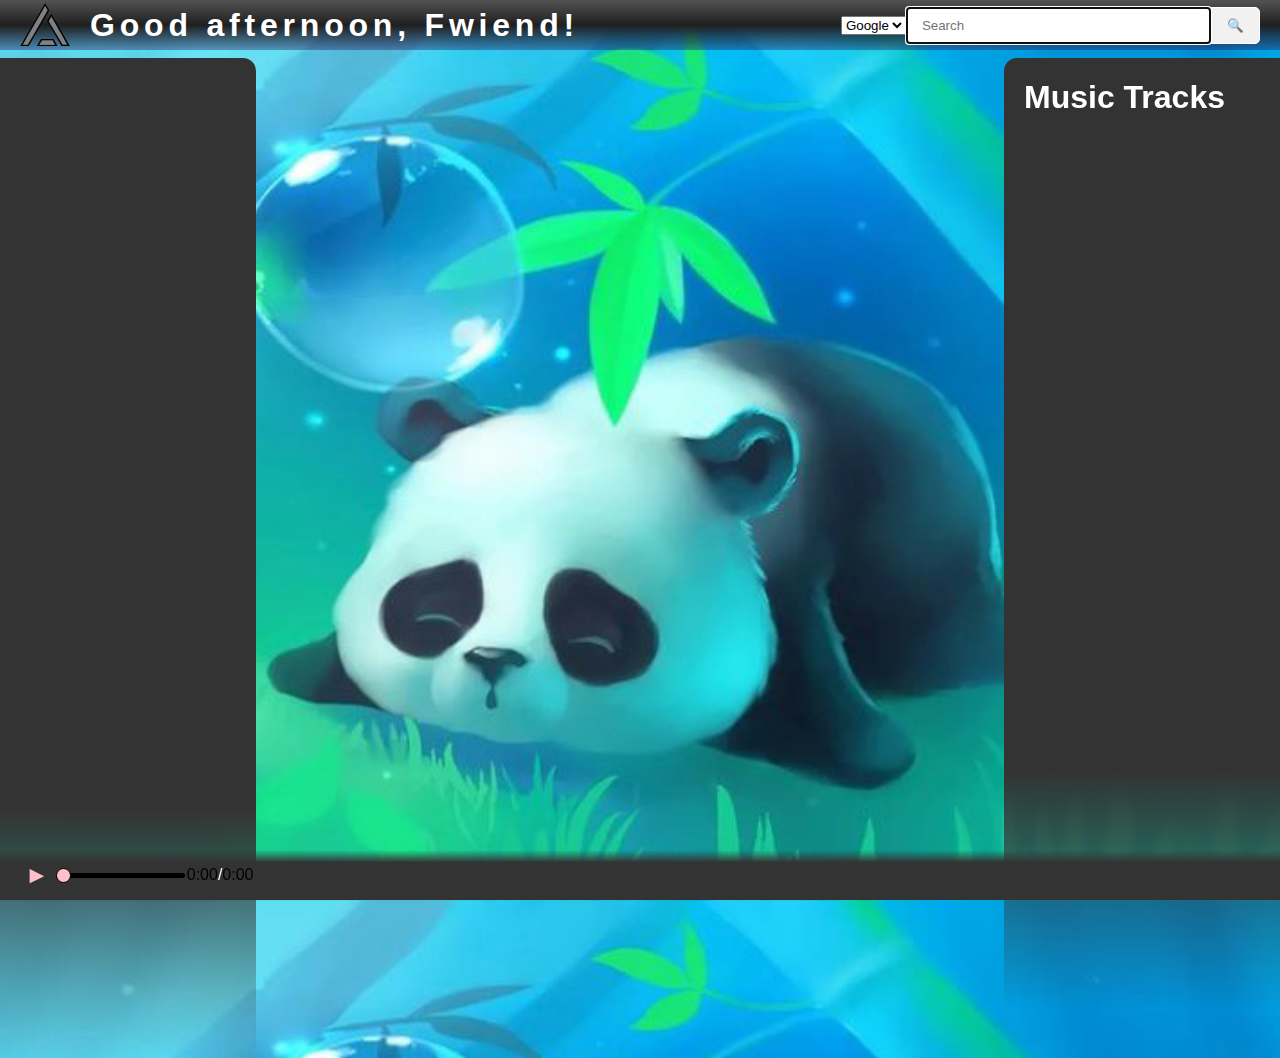
==== index.html @ a7a11f30 "Initial Commit" ====
﻿<!DOCTYPE html>
<html lang="en"> <!--Language English | We use a mix of different types of English from all over the globe-->

<head>

    <!--Information-->
    <title>Home</title>
    <meta name="description" content="A homepage for Argus Operators" />
    <meta name="author" content="Adam Hart" /> <!-- Adam Hart | help@panoptes.live -->
    <!--Favicon-->
    <link rel="icon" href="./rsc/favicon.png" type="image/png" />

    <!-- Fonts -->
    <link href="https://fonts.googleapis.com/css?family=Noto+Color+Emoji|Noto+Sans&display=swap" rel="stylesheet">
    <link href="./font/UserwayDyslexiaFont-Medium.woff" rel="stylesheet">
    <link href="./font/nabla.ttf" rel="stylesheet">

    <!-- Scripts -->
    <script src="./script/index.js" defer></script>
    <script src="./script/tiles.js"></script>
    <script src="./script/music.js"></script>
    <script src="./script/quotes.js"></script>
    <script src="./script/search.js"></script>

    <!-- Stylesheet -->
    <link href="./style.css" rel="stylesheet" type="text/css" />

    <!--META-->
    <meta name="robots" content="noindex, nofollow, noarchive"> <!--Instructs robots not to index, follow or archive this page. For pages that that contain confidential or sensitive information.-->
    <meta charset="UTF-8"> <!--Specifies character encoding of document as UTF-8. This ensures text is correctly interpreted by browsers and agents-->

</head>


<body>

    <div class="top-bar">

        <div class="typewriter">
            <div class="logo-text-container">

                <a href="./">
                    <svg alt="Logo" class="logo" version="1.0" width="608pt" height="608pt" viewBox="0 0 608 608" preserveAspectRatio="xMinYMin meet">
                        <rect id="svgEditorBackground" x="0" y="0" width="608" height="608" style="fill: none; stroke: none;" />
                        <g transform="matrix(0.1 0 0 -0.1 0 608)" fill="#000000" stroke="none">
                            <path d="M2795,5243c-1626,-2816,-2715,-4704,-2729,-4731l-17,-32l506,2l506,3l1230,2130c677,1172,1240,2146,1251,2166l20,36l-247,429c-167.1,251.1,-251,432,-255,437c-3,4,-122,-194,-265,-440Z" />
                            <path d="M3797,4373c-2,-4,-115,-200,-250,-434l-246,-427l870,-1508c479,-830,874,-1512,878,-1517c4,-4,233,-6,509,-5l503,3l-1120,1939c-615,1066,-1124,1943,-1129,1948c-5,5,-12,6,-15,1Z" />
                            <path d="M2335 984 c-115 -201 -227 -397 -248 -435 l-39 -69 1257 0 1256 0 -26 48 c-14 26 -126 220 -248 432 l-223 385 -759 2 -760 2 -210 -365z" />
                        </g>
                        <path style="stroke:black;fill:gray;stroke-width:1px" id="e1_polygon" d="M31.6,545.5l62.5,1.5l243.4,-421.2l-32.4,-55.8Z" />
                        <path style="stroke:black;fill:gray;stroke-width:1px" id="e2_polygon" d="M381.2,200.4l-33.1,57.3l169.5,286.3h58.8Z" />
                        <path style="stroke:black;fill:gray;stroke-width:1px" id="e3_polygon" d="M232.1,547l195.1,1.5l-31.6,-60.3h-128.1Z" />
                    </svg>
                </a>
                <h1 ID="greeting"> Hewwo :3</h1>

            </div>

        </div>

        

        <div class="search-box">

            <select id="search-engine">

                <option value="https://www.google.com/search?q=">Google</option>
                <option value="https://www.bing.com/search?q=">Bing</option>

            </select>

            <input id="search-box" type="text" class="searchertextinput" name="q" size="21" maxlength="120" placeholder="Search">

            <input onclick="search()" type="submit" value="🔍" class="searcherbutton">

        </div>



    </div>

        <div class="left-column" id="left-column-links">



        </div>

        <div class="right-column">

            <h1>Music Tracks</h1>

            <div id="music-list-container">
                <ul id="music-list">
                    <!-- Music tracks will be dynamically added here -->
                </ul>
            </div>

        </div>

        <div class="main-content" id="main-content">

            <div id="quotespace">
                
                

            </div>


        </div>

        <div class="bottom-bar">



            <div class="music-player-wrapper">
                <audio id="audio" src=""></audio>
                <button id="play-btn">&#9658;</button>
                <input id="progress" type="range" min="0" max="100" value="0">
                <span id="current-time"> 0:00 </span> / <span id="duration"> 0:00 </span>

            </div>

            
        </div>

</body>
</html>
---- style.css ----
html, body {
    height: 100%;
}

/* I broke this :( */
body {
    font-family: 'NotoColorEmoji-medium', sans-serif;
    margin: 0;
    padding: 0;
    background-image: url('/rsc/bg.png');
    background-position: center; /* Center the image */
    background-repeat: repeat-y; /* Do not repeat the image */
    background-size: cover; /* Resize the background image to cover the entire container */
    color: #fff
}

/* Style for the top bar */
.top-bar {
    height: 50px;
    background: linear-gradient(to bottom, rgba(83, 83, 83, 1), rgba(31, 31, 31, 1), rgba(45, 17, 91, 0.37));
    display: flex;
    justify-content: space-between;
    color: #fff;
    align-items: center;
    padding-right: 10px;
}

.logo-text-container {
    display: flex;
    align-items: center;
}

.logo {
    float: left;
    height: 50px;
    width: 50px;
    margin: 10px;
    padding: 10px;
}

.greeting {
    font-size: 24px;
    margin: 0;
}

/* Style for the search box */
.search-box {
    width: 33%;
    display: flex;
    align-items: center;
    margin-right: 10px;
}

/* Style for the search input */
#search-box {
    width: 70%;
    padding: 10px 15px;
    border: 1px solid;
}

/* Style for the search button */
.searcherbutton {
    background-color: #F1F1F1;
    color: #ffffff;
    border: solid 1px;
    border-top-right-radius: 5px 5px;
    border-bottom-right-radius: 5px 5px;
    padding: 10px 15px;
    cursor: pointer;
}

    .searcherbutton:hover {
        background: #FF2C58;
    }

/* Style for the bottom bar */
.bottom-bar {
    width: 100%;
    height: 50px;
    background: linear-gradient(to top, rgba(51, 51, 51, 1), rgba(51, 51, 51, 1), rgba(51, 51, 51, 1), rgba(51, 51, 51, 1), rgba(51, 51, 51, 0));
    position: fixed;
    bottom: 0;
    left: 0;
    color: #fff;
    display: flex;
    justify-content: space-between;
    align-items: center;
    padding: 0 20px;
}

/* Music Player */
.music-player-wrapper {
    display: flex;
    align-items: center;
}

.music-player {
    width: 300px;
    background-color: pink;
    border: 3px solid black;
    padding: 20px;
    border-radius: 10px;
}

.player-controls {
    display: flex;
    align-items: center;
    justify-content: space-between;
}

button {
    background-color: transparent;
    color: pink;
    border: none;
    font-size: 24px;
    padding: 5px;
    cursor: pointer;
}

    button:focus {
        outline: none;
    }

input[type=range] {
    -webkit-appearance: none;
    width: 100%;
    height: 5px;
    border-radius: 5px;
    background-color: black;
}

    input[type=range]::-webkit-slider-thumb {
        -webkit-appearance: none;
        width: 15px;
        height: 15px;
        background-color: pink;
        border: 1px solid black;
        border-radius: 50%;
        cursor: pointer;
    }

span {
    color: black;
}

/* Style for the left column */
.left-column {
    border-top-right-radius: 13px;
    border-bottom-right-radius: 13px;
    background: linear-gradient(rgba(51, 51, 51, 1), rgba(51, 51, 51, 1), rgba(51, 51, 51, 1), rgba(51, 51, 51, 1), rgba(51, 51, 51, 0));
    width: 20%;
    min-height: 100%;
    float: left;
    position: sticky;
    margin-top: 8px;
    padding-bottom: 50px;
}

/* Style for the tile */
.tile {
    border-top-right-radius: 9px;
    border-bottom-right-radius: 9px;
    background: linear-gradient(to bottom, rgba(51, 51, 51, 0), rgba(83, 83, 83, 1), rgba(83, 83, 83, 1), rgba(83, 83, 83, 1), rgba(51, 51, 51, 0));
    color: #fff;
    padding: 16px;
    position: relative;
    cursor: pointer;
    margin-top: 8px;
}

.label {
    display: block;
}

/* Style for the submenu */
.submenu {
    display: none;
    border-top-right-radius: 11px;
    border-bottom-right-radius: 11px;
    background: linear-gradient(rgba(45, 17, 91, 0.91), rgba(51, 51, 51, 1), rgba(51, 51, 51, 1), rgba(51, 51, 51, 1), rgba(51, 51, 51, 1), rgba(45, 17, 91, 0.69));
    position: absolute;
    left: 100%;
    top: 0;
    width: 200px;
    padding-top: 3px;
    padding-left: 9px;
    padding-bottom: 9px;
    box-shadow: 0 4px 6px rgba(0, 0, 0, 0.1);
}

/* Show submenu on hover */
.tile:hover .submenu {
    display: block;
}

/* Style for the submenu links */
.submenu a {
    display: block;
    color: #fff;
    text-decoration: none;
    padding: 5px 0;
}

    .submenu a:hover {
        background-color: #555;
    }

.submenu u {
    padding: 3px 10px;
}


/* Style for the right column */
.right-column {
    margin-top: 8px;
    border-top-left-radius: 13px;
    border-bottom-left-radius: 13px;
    background: linear-gradient(rgba(51, 51, 51, 1), rgba(51, 51, 51, 1), rgba(51, 51, 51, 1), rgba(51, 51, 51, 1), rgba(51, 51, 51, 0));
    width: 20%;
    float: right;
    padding-left: 20px;
    padding-bottom: 50px;
    min-height: 100%;
    position: sticky;
    top: 0;
}


/* Style for the main content */
.main-content {
    width: 60%;
    height: 100vh;
    margin-left: 20%;
    margin-right: 20%;
}

#music-list-container {
    position: relative;
}

.track-item {
    list-style: none;
}

.track-link {
    display: inline-block;
    max-width: 100%;
    overflow: hidden;
    text-overflow: ellipsis;
    white-space: nowrap;
    text-decoration: none;
    color: inherit;
}

    .track-link:hover + .track-fullname {
        display: block;
    }

.track-fullname {
    display: none;
    position: absolute;
    background-color: rgba(0, 0, 0, 0.1);
    z-index: 1;
    padding: 2px;
    white-space: normal;
}


.quotespace {


}


/* Typewriter */
.typewriter h1 {
    overflow: hidden; /* Ensures the content is not revealed until the animation */
    white-space: nowrap; /* Keeps the content on a single line */
    margin: 0 auto; /* Gives that scrolling effect as the typing happens */
    letter-spacing: .15em; /* Adjust as needed */
    animation: typing 1.8s steps(333, end);
}

/* The typing effect */
@keyframes typing {
    from {
        width: 0
    }

    to {
        width: 100%
    }
}
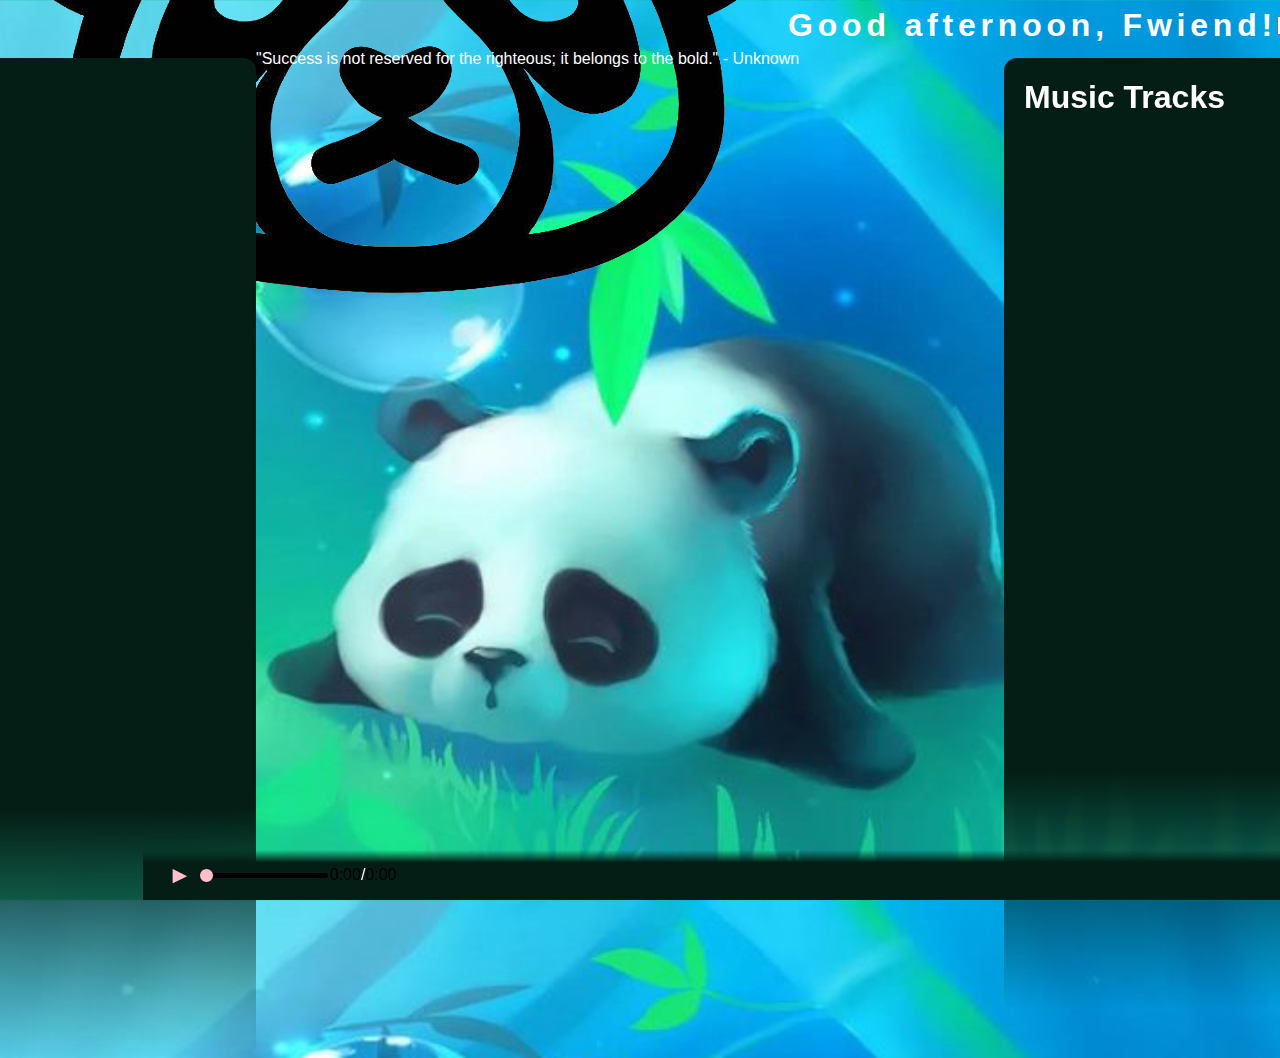
==== commit 2dba53b0: "Update 1" ====
--- a/index.html
+++ b/index.html
@@ -40,17 +40,7 @@
             <div class="logo-text-container">
 
                 <a href="./">
-                    <svg alt="Logo" class="logo" version="1.0" width="608pt" height="608pt" viewBox="0 0 608 608" preserveAspectRatio="xMinYMin meet">
-                        <rect id="svgEditorBackground" x="0" y="0" width="608" height="608" style="fill: none; stroke: none;" />
-                        <g transform="matrix(0.1 0 0 -0.1 0 608)" fill="#000000" stroke="none">
-                            <path d="M2795,5243c-1626,-2816,-2715,-4704,-2729,-4731l-17,-32l506,2l506,3l1230,2130c677,1172,1240,2146,1251,2166l20,36l-247,429c-167.1,251.1,-251,432,-255,437c-3,4,-122,-194,-265,-440Z" />
-                            <path d="M3797,4373c-2,-4,-115,-200,-250,-434l-246,-427l870,-1508c479,-830,874,-1512,878,-1517c4,-4,233,-6,509,-5l503,3l-1120,1939c-615,1066,-1124,1943,-1129,1948c-5,5,-12,6,-15,1Z" />
-                            <path d="M2335 984 c-115 -201 -227 -397 -248 -435 l-39 -69 1257 0 1256 0 -26 48 c-14 26 -126 220 -248 432 l-223 385 -759 2 -760 2 -210 -365z" />
-                        </g>
-                        <path style="stroke:black;fill:gray;stroke-width:1px" id="e1_polygon" d="M31.6,545.5l62.5,1.5l243.4,-421.2l-32.4,-55.8Z" />
-                        <path style="stroke:black;fill:gray;stroke-width:1px" id="e2_polygon" d="M381.2,200.4l-33.1,57.3l169.5,286.3h58.8Z" />
-                        <path style="stroke:black;fill:gray;stroke-width:1px" id="e3_polygon" d="M232.1,547l195.1,1.5l-31.6,-60.3h-128.1Z" />
-                    </svg>
+                    <img src="./rsc/pandoom.png">
                 </a>
                 <h1 ID="greeting"> Hewwo :3</h1>
 
@@ -121,6 +111,7 @@
             </div>
 
             
+
         </div>
 
 </body>
--- a/style.css
+++ b/style.css
@@ -17,7 +17,7 @@
 /* Style for the top bar */
 .top-bar {
     height: 50px;
-    background: linear-gradient(to bottom, rgba(83, 83, 83, 1), rgba(31, 31, 31, 1), rgba(45, 17, 91, 0.37));
+    background: linear-gradient(to bottom, rgba(4, 29, 21, 1), rgb(21, 142, 89, 1), rgba(rgb(32, 218, 136, 0.37)));
     display: flex;
     justify-content: space-between;
     color: #fff;
@@ -70,14 +70,14 @@
 }
 
     .searcherbutton:hover {
-        background: #FF2C58;
+        background: #0f7449;
     }
 
 /* Style for the bottom bar */
 .bottom-bar {
     width: 100%;
     height: 50px;
-    background: linear-gradient(to top, rgba(51, 51, 51, 1), rgba(51, 51, 51, 1), rgba(51, 51, 51, 1), rgba(51, 51, 51, 1), rgba(51, 51, 51, 0));
+    background: linear-gradient(to top, rgb(4, 29, 21, 1), rgba(4, 29, 21, 1), rgba(4, 29, 21, 1), rgba(4, 29, 21, 1), rgba(51, 51, 51, 0));
     position: fixed;
     bottom: 0;
     left: 0;
@@ -147,7 +147,7 @@
 .left-column {
     border-top-right-radius: 13px;
     border-bottom-right-radius: 13px;
-    background: linear-gradient(rgba(51, 51, 51, 1), rgba(51, 51, 51, 1), rgba(51, 51, 51, 1), rgba(51, 51, 51, 1), rgba(51, 51, 51, 0));
+    background: linear-gradient(rgba(4, 29, 21, 1), rgba(4, 29, 21, 1), rgba(4, 29, 21, 1), rgba(4, 29, 21, 1), rgba(51, 51, 51, 0));
     width: 20%;
     min-height: 100%;
     float: left;
@@ -177,7 +177,7 @@
     display: none;
     border-top-right-radius: 11px;
     border-bottom-right-radius: 11px;
-    background: linear-gradient(rgba(45, 17, 91, 0.91), rgba(51, 51, 51, 1), rgba(51, 51, 51, 1), rgba(51, 51, 51, 1), rgba(51, 51, 51, 1), rgba(45, 17, 91, 0.69));
+    background: linear-gradient(rgba(45, 17, 91, 0.91), rgba(4, 29, 21, 1), rgba(4, 29, 21, 1), rgba(4, 29, 21, 1), rgba(4, 29, 21, 1), rgba(45, 17, 91, 0.69));
     position: absolute;
     left: 100%;
     top: 0;
@@ -215,7 +215,7 @@
     margin-top: 8px;
     border-top-left-radius: 13px;
     border-bottom-left-radius: 13px;
-    background: linear-gradient(rgba(51, 51, 51, 1), rgba(51, 51, 51, 1), rgba(51, 51, 51, 1), rgba(51, 51, 51, 1), rgba(51, 51, 51, 0));
+    background: linear-gradient(rgba(4, 29, 21, 1), rgba(4, 29, 21, 1), rgba(4, 29, 21, 1), rgba(4, 29, 21, 1), rgba(51, 51, 51, 0));
     width: 20%;
     float: right;
     padding-left: 20px;
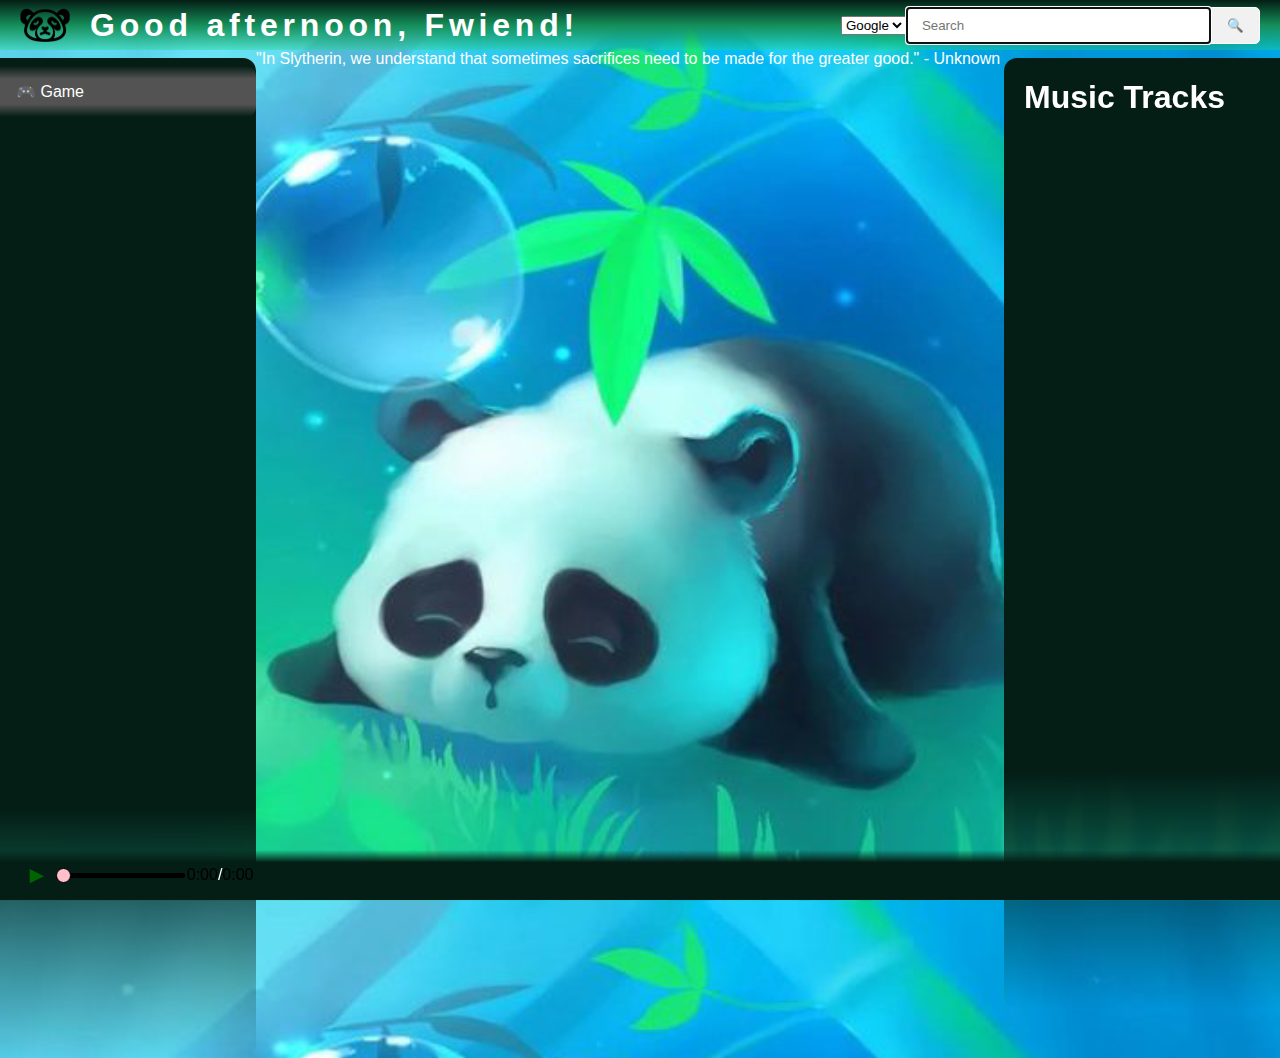
==== commit e674a97d: "Update 3" ====
--- a/index.html
+++ b/index.html
@@ -5,10 +5,10 @@
 
     <!--Information-->
     <title>Home</title>
-    <meta name="description" content="A homepage for Argus Operators" />
+    <meta name="description" content="Pandoom Homepage" />
     <meta name="author" content="Adam Hart" /> <!-- Adam Hart | help@panoptes.live -->
     <!--Favicon-->
-    <link rel="icon" href="./rsc/favicon.png" type="image/png" />
+    <link rel="icon" href="./rsc/pandoom.png" type="image/png" />
 
     <!-- Fonts -->
     <link href="https://fonts.googleapis.com/css?family=Noto+Color+Emoji|Noto+Sans&display=swap" rel="stylesheet">
@@ -40,7 +40,7 @@
             <div class="logo-text-container">
 
                 <a href="./">
-                    <img src="./rsc/pandoom.png">
+                    <img src="./rsc/pandoom.png" alt="logo" class="logo">
                 </a>
                 <h1 ID="greeting"> Hewwo :3</h1>
 
--- a/style.css
+++ b/style.css
@@ -17,7 +17,7 @@
 /* Style for the top bar */
 .top-bar {
     height: 50px;
-    background: linear-gradient(to bottom, rgba(4, 29, 21, 1), rgb(21, 142, 89, 1), rgba(rgb(32, 218, 136, 0.37)));
+    background: linear-gradient(to bottom, rgba(4, 29, 21, 1), rgb(21, 142, 89, 1), rgba(32, 218, 136, 0.37));
     display: flex;
     justify-content: space-between;
     color: #fff;
@@ -32,9 +32,9 @@
 
 .logo {
     float: left;
-    height: 50px;
     width: 50px;
-    margin: 10px;
+    margin-left: 10px;
+    margin-right: 10px;
     padding: 10px;
 }
 
@@ -96,7 +96,7 @@
 
 .music-player {
     width: 300px;
-    background-color: pink;
+    background-color: darkgreen;
     border: 3px solid black;
     padding: 20px;
     border-radius: 10px;
@@ -110,7 +110,7 @@
 
 button {
     background-color: transparent;
-    color: pink;
+    color: darkgreen;
     border: none;
     font-size: 24px;
     padding: 5px;
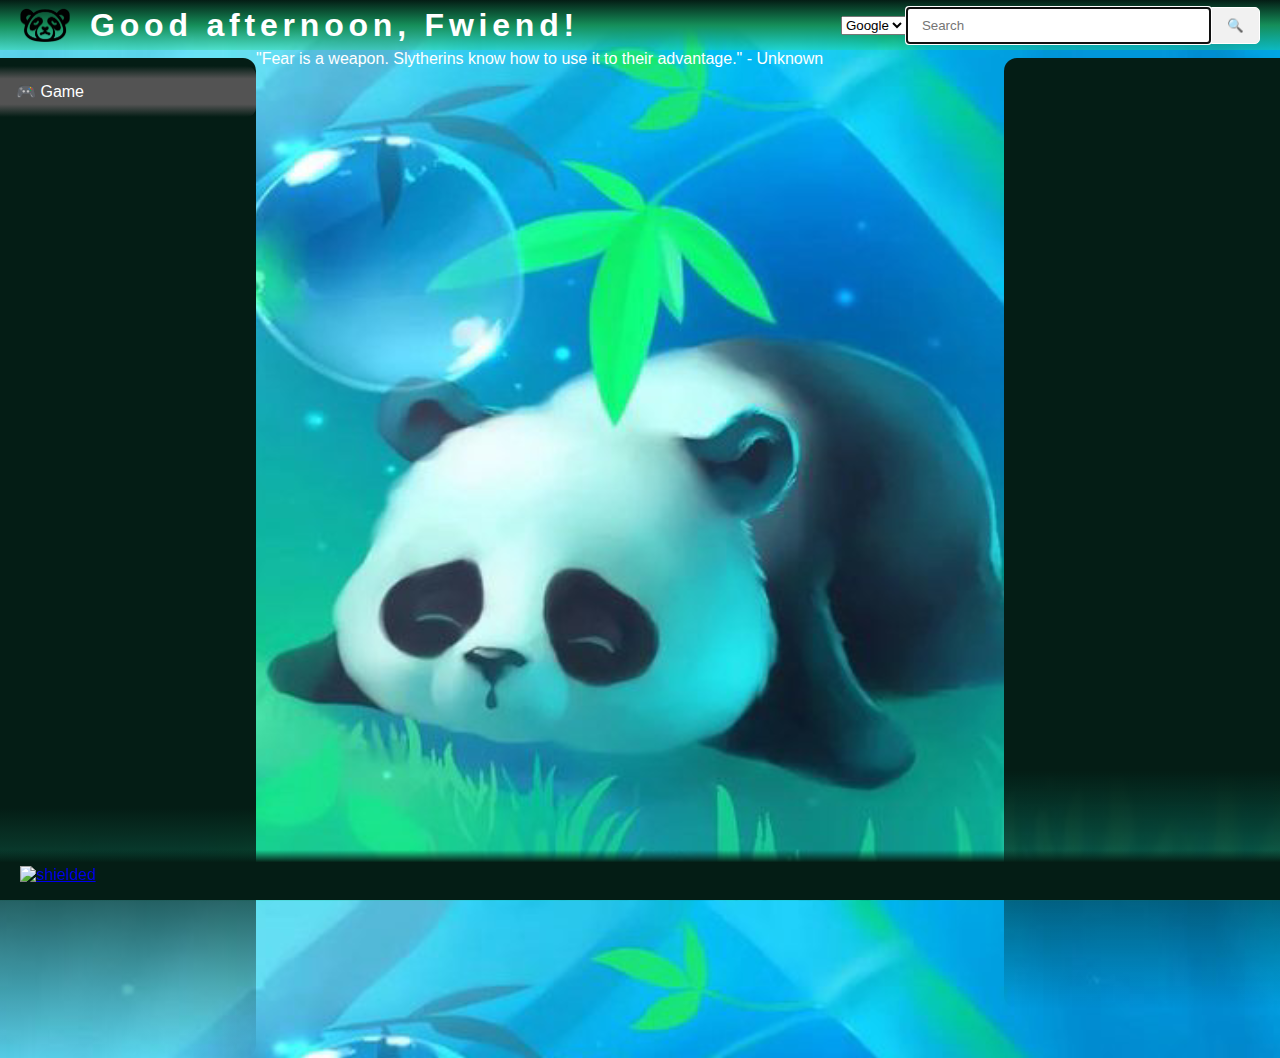
==== commit e48c70c7: "Uhh I guess git missed this>>>????" ====
--- a/index.html
+++ b/index.html
@@ -17,8 +17,6 @@
 
     <!-- Scripts -->
     <script src="./script/index.js" defer></script>
-    <script src="./script/tiles.js"></script>
-    <script src="./script/music.js"></script>
     <script src="./script/quotes.js"></script>
     <script src="./script/search.js"></script>
 
@@ -69,21 +67,25 @@
 
     </div>
 
-        <div class="left-column" id="left-column-links">
+    <div class="left-column" id="left-column-links">
 
+        <!-- Gaming -->
+        <div class="tile">
+            <div class="label"> 🎮 Game </div>
+            <div class="submenu">
+                <p>
+                    <a href="https://store.steampowered.com"> <img class="labelicon" src="/rsc/steam.ico" style="max-width:14px" alt="steam icon"> <u> Steam </u> </a>
+                </p>
+            </div>
 
 
         </div>
 
+    </div>
+
         <div class="right-column">
 
-            <h1>Music Tracks</h1>
-
-            <div id="music-list-container">
-                <ul id="music-list">
-                    <!-- Music tracks will be dynamically added here -->
-                </ul>
-            </div>
+            
 
         </div>
 
@@ -101,16 +103,23 @@
         <div class="bottom-bar">
 
 
+            <a href="#" id="shielded-logo">
+                <img alt="shielded" src="https://shielded.co.nz/img/custom-logo.png" height="40" width="40">
+            </a>
+            <script src="https://staticcdn.co.nz/embed/embed.js"></script>
+            <script>
+    (function () {
+        window.onload = function(){
+            var frameName = new ds07o6pcmkorn({
+                openElementId: "#shielded-logo",
+                modalID: "modal",
+            });
+            frameName.init();
+        }
+    })();
+            </script>
 
-            <div class="music-player-wrapper">
-                <audio id="audio" src=""></audio>
-                <button id="play-btn">&#9658;</button>
-                <input id="progress" type="range" min="0" max="100" value="0">
-                <span id="current-time"> 0:00 </span> / <span id="duration"> 0:00 </span>
 
-            </div>
-
-            
 
         </div>
 
--- a/style.css
+++ b/style.css
@@ -133,7 +133,7 @@
         -webkit-appearance: none;
         width: 15px;
         height: 15px;
-        background-color: pink;
+        background-color: darkgreen;
         border: 1px solid black;
         border-radius: 50%;
         cursor: pointer;
